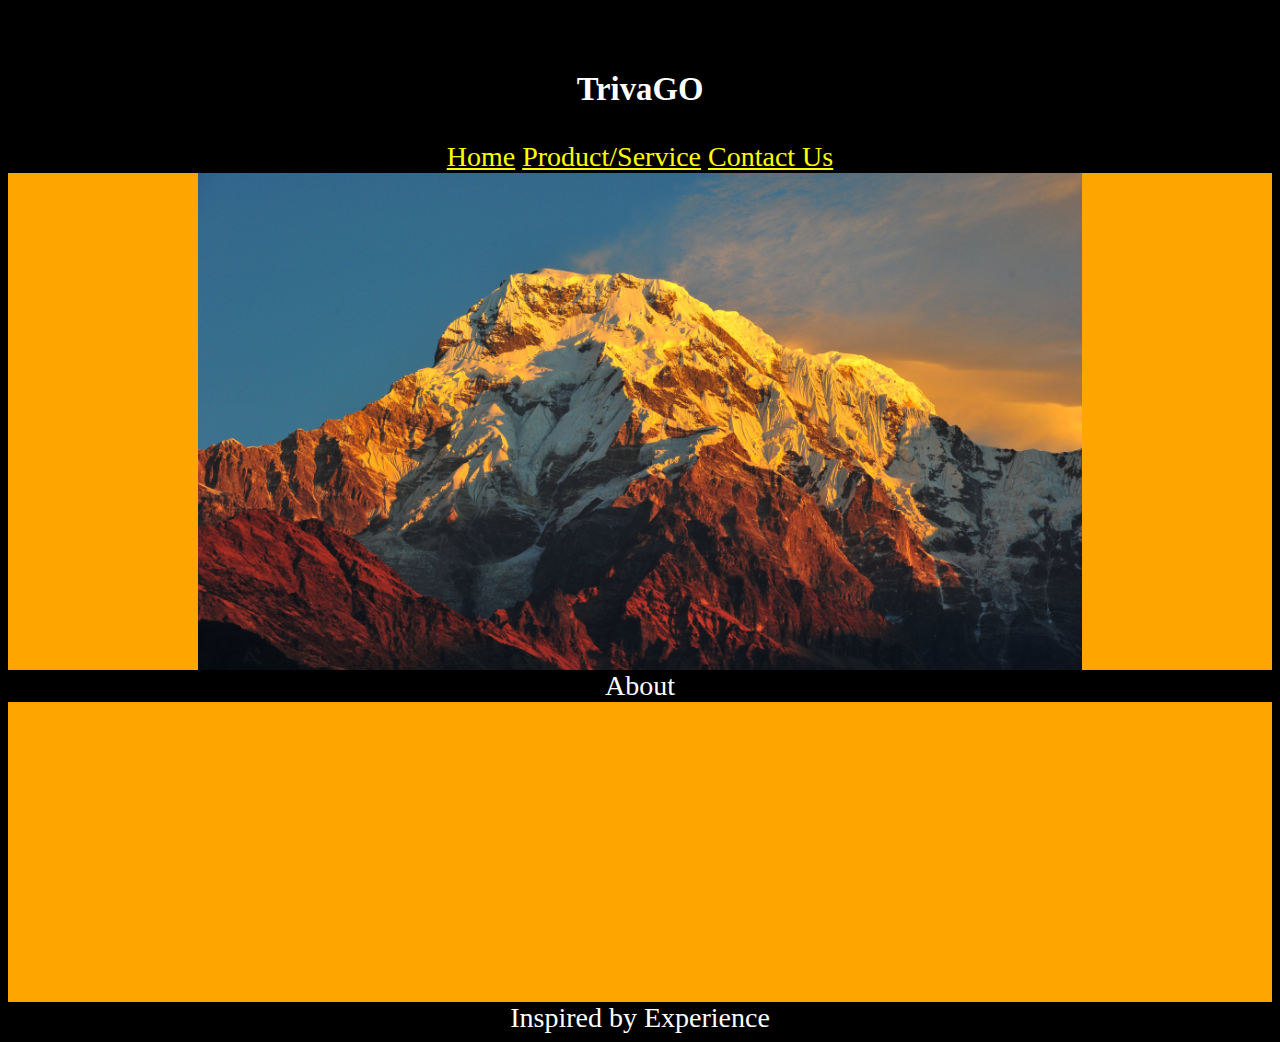
==== index.html @ a4f9dbbc "Add files via upload" ====
<html>
	<head>
		
		<link rel="stylesheet" type="text/css" href="coday.css" />
		<title>Index - EigerIndo</title>
		<meta name="viewport" content="width=device-width, initial-scale=1.0">
		<style>
		
			body	{
				background-color: black;
				}
				
		
			header	{
				background-color: black;
				padding-top: 30px;
				text-align: center;
				font-size: 28px;
				color: white;
			}
				
				
			footer	{
				background-color: black;
				padding-tp: 30px;
				text align: center;
				font-size: 28px;
				color: white;
			}
				
		</style>
		
	</head>
	
	<body>
		<header>
		<h3><center>TrivaGO</center></h3>
		</header>
		
		<section style="font-size:28; text-align:center; background-color: black;">
		
		<a href="Index.html"style="color: yellow">Home</a>
		<a href="About.html"style="color: yellow">Product/Service</a>
		<a href="Gallery.html"style="color: yellow">Contact Us</a>
		
		
		<section style="background-color: orange">
		<center>
		
		</center>
		</section>
		
		
		<section style="background-color: orange">
		<center>
		<img src="test.jpg" WIDTH="70%">
		</center>
		</section>
		
		<center>
		<footer>About</footer>
		</center>
		
		<section style="background-color: orange">
		<center>
		 <div class="slider">

<ul>
     <li>
	
         <a href="" target="_blank">
         <img alt="Danau Kaco" src="imagea.jpg" />
         </a>

         <div>
             <h3></h3>
             <p></p>
         </div>
     </li>

     <li>
         <a href="" target="_blank">
         <img alt="Gunung Merbabu" src="imageb.jpg" />
         </a>

         <div>
             <h3></h3>
             <p></p>
         </div>
     </li>

     <li>
         <a href="" target="_blank">
         <img alt="Puncak Semeru" src="imagec.jpg" />
         </a>
         <div>
             <h3></h3>
             <p></p>
         </div>
     </li>

     <li>
         <a href="" target="_blank">
         <img alt="Rinjani" src="imaged.jpg" />
         </a>
         <div>
             <h3></h3>
             <p></p>
         </div>
     </li>
</ul>
</div>
</center>
</section>

		<footer><center>Inspired by Experience</center></footer>
	</body>
</html>
---- coday.css ----
*---------------------------- Images Slider------------------------------ */

* {
     margin: 0 auto;
     padding: 0;
}

.slider {
     width: 500px; /* important to be same as image width */
     height: 300px; /* important to be same as image height */
     position: relative; /* important */
     overflow: hidden; /* important */
}

.slider ul {
     list-style: none;
}

/* keyframes #anim_slider */
@-webkit-keyframes anim_slider {
     0% {
             opacity: 0;
     }
     6% {
             opacity: 1;
     }
     24% {
             opacity: 1;
     }
     30% {
             opacity: 0;
     }
     100% {
             opacity: 0;
     }
}

@-moz-keyframes anim_slider {
     0% {
             opacity: 0;
     }
     6% {
             opacity: 1;
     }
     24% {
             opacity: 1;
     }
     30% {
             opacity: 0;
     }
     100% {
             opacity: 0;
     }
}

/* animation */
.slider ul li {
     position: absolute;
     opacity: 0;
     top: 0;

     -webkit-animation-name: anim_slider;
     -webkit-animation-duration: 24.0s;
     -webkit-animation-timing-function: linear;
     -webkit-animation-iteration-count: infinite;
     -webkit-animation-direction: normal;
     -webkit-animation-delay: 0;
     -webkit-animation-play-state: running;
     -webkit-animation-fill-mode: forwards;

     -moz-animation-name: anim_slider;
     -moz-animation-duration: 24.0s;
     -moz-animation-timing-function: linear;
     -moz-animation-iteration-count: infinite;
     -moz-animation-direction: normal;
     -moz-animation-delay: 0;
     -moz-animation-play-state: running;
     -moz-animation-fill-mode: forwards;
}

/* animation delays */
.slider ul li:nth-child(2), .slider ul li:nth-child(2) div {
     -webkit-animation-delay: 6.0s;
     -moz-animation-delay: 6.0s;
}
.slider ul li:nth-child(3), .slider ul li:nth-child(3) div {
     -webkit-animation-delay: 12.0s;
     -moz-animation-delay: 12.0s;
}
.slider ul li:nth-child(4), .slider ul li:nth-child(4) div {
     -webkit-animation-delay: 18.0s;
     -moz-animation-delay: 18.0s;
}

.slider ul li a {
     text-decoration: none;
     color: #fff;
}

.slider ul li p {
     color: #fff;
     font-size: 12px;
     margin-top: -5px;
     padding: 10px 15px;
     filter: alpha(opacity=80);
     -moz-opacity: 0.8;
     -khtml-opacity: 0.8;
     opacity: 0.8;
} .slider ul li img a {
     display: block;
     float: left;
     width: 100%;
}

/* keyframes #captions */
@-webkit-keyframes captions {
     0% {
             top: 100%;
             opacity: 0;
     }
     5% {
             top: 80%;
             opacity: 1;
     }
     20% {
             top: 80%;
             opacity: 1;
     }
     25% {
             top: 100%;
             opacity: 0;
     }
     100% {
             top: 100%;
             opacity: 0;
     }
}

@-moz-keyframes captions {
     0% {
             top: 100%;
             opacity: 0;
     }
     5% {
             top: 80%;
             opacity: 1;
     }
     20% {
             top: 80%;
             opacity: 1;
     }
     25% {
             top: 100%;
             opacity: 0;
     }
     100% {
             top: 100%;
             opacity: 0;
     }
}

.slider h3 {
     text-transform: uppercase;
     color: #fff;
     font-size: 14px;
     line-height: 14px;
     padding: 10px 15px 0;
     filter: alpha(opacity=80);
     -moz-opacity: 0.8;
     -khtml-opacity: 0.8;
     opacity: 0.8;
}

.slider ul li div {
     text-align: center;
     color: #fff;
     background-color: rgba(45, 44, 44, 0.7);
     background: rgba(45, 44, 44, 0.7);
     margin: 0;
     padding: 0;
     position: absolute;
     bottom: 0;
     width: 500px; /* important to be same as image width */
     z-index :999;

/* css3 animation */
     -webkit-animation-name: captions;
     -webkit-animation-duration: 24.0s;
     -webkit-animation-timing-function: linear;
     -webkit-animation-iteration-count: infinite;
     -webkit-animation-direction: normal;
     -webkit-animation-delay: 0;
     -webkit-animation-play-state: running;
     -webkit-animation-fill-mode: forwards;

     -moz-animation-name: captions;
     -moz-animation-duration: 24.0s;
     -moz-animation-timing-function: linear;
     -moz-animation-iteration-count: infinite;
     -moz-animation-direction: normal;
     -moz-animation-delay: 0;
     -moz-animation-play-state: running;
     -moz-animation-fill-mode: forwards;
}
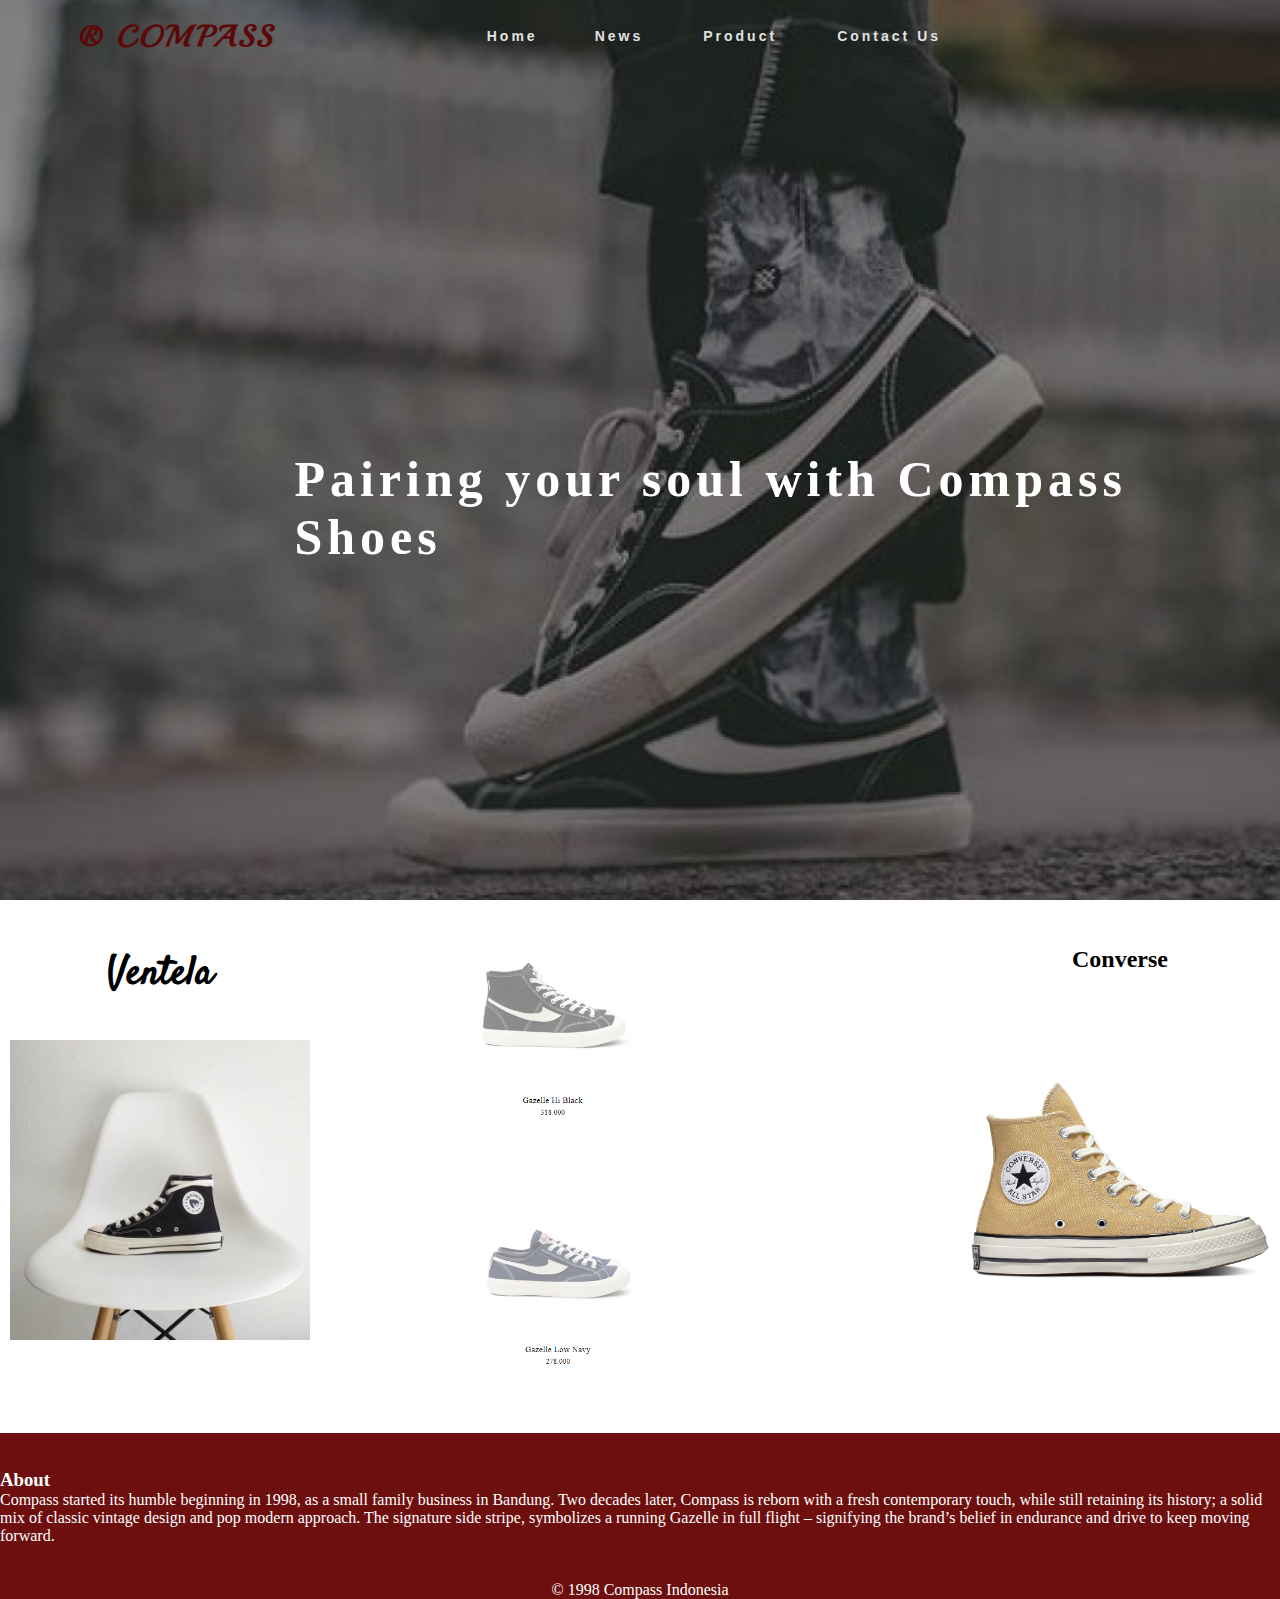
==== commit 0e76bd72: "Add files via upload" ====
--- a/index.html
+++ b/index.html
@@ -1,118 +1,91 @@
-<html>
-	<head>
-		
-		<link rel="stylesheet" type="text/css" href="coday.css" />
-		<title>Index - EigerIndo</title>
-		<meta name="viewport" content="width=device-width, initial-scale=1.0">
-		<style>
-		
-			body	{
-				background-color: black;
-				}
-				
-		
-			header	{
-				background-color: black;
-				padding-top: 30px;
-				text-align: center;
-				font-size: 28px;
-				color: white;
-			}
-				
-				
-			footer	{
-				background-color: black;
-				padding-tp: 30px;
-				text align: center;
-				font-size: 28px;
-				color: white;
-			}
-				
-		</style>
-		
-	</head>
-	
-	<body>
-		<header>
-		<h3><center>TrivaGO</center></h3>
-		</header>
-		
-		<section style="font-size:28; text-align:center; background-color: black;">
-		
-		<a href="Index.html"style="color: yellow">Home</a>
-		<a href="About.html"style="color: yellow">Product/Service</a>
-		<a href="Gallery.html"style="color: yellow">Contact Us</a>
-		
-		
-		<section style="background-color: orange">
-		<center>
-		
-		</center>
-		</section>
-		
-		
-		<section style="background-color: orange">
-		<center>
-		<img src="test.jpg" WIDTH="70%">
-		</center>
-		</section>
-		
-		<center>
-		<footer>About</footer>
-		</center>
-		
-		<section style="background-color: orange">
-		<center>
-		 <div class="slider">
+<!DOCTYPE html>
+<html lang="en">
 
-<ul>
-     <li>
-	
-         <a href="" target="_blank">
-         <img alt="Danau Kaco" src="imagea.jpg" />
-         </a>
+<head>
+    <meta charset="UTF-8">
+    <meta name="viewport" content="width=device-width, initial-scale=1.0">
+    <meta http-equiv="X-UA-Compatible" content="ie=edge">
+    <link href="https://fonts.googleapis.com/css?family=Playball&display=swap" rel="stylesheet">
+    <link href="https://fonts.googleapis.com/css?family=Satisfy&display=swap" rel="stylesheet">
+    <link rel="stylesheet" href="style.css">
+    <title>Welcome | Compass</title>
+</head>
 
-         <div>
-             <h3></h3>
-             <p></p>
-         </div>
-     </li>
+<body>
 
-     <li>
-         <a href="" target="_blank">
-         <img alt="Gunung Merbabu" src="imageb.jpg" />
-         </a>
 
-         <div>
-             <h3></h3>
-             <p></p>
-         </div>
-     </li>
+<div class="yutaka" style="background-image: url('bg1.png');">
 
-     <li>
-         <a href="" target="_blank">
-         <img alt="Puncak Semeru" src="imagec.jpg" />
-         </a>
-         <div>
-             <h3></h3>
-             <p></p>
-         </div>
-     </li>
+    <nav>
+        <div class="logo">
+            <h4> &reg; Compass</h4>
+        </div>
+        <ul class="nav-links">
+            <li>
+                <a href="#" class="navHome">Home</a>
+            </li>
+            <li>
+                <a href="#" class="navAbout">News</a>
+            </li>
+            <li>
+                <a href="#" class="navWork">Product</a>
+            </li>
+            <li>
+                <a href="#" class="contact">Contact Us</a>
+            </li>
 
-     <li>
-         <a href="" target="_blank">
-         <img alt="Rinjani" src="imaged.jpg" />
-         </a>
-         <div>
-             <h3></h3>
-             <p></p>
-         </div>
-     </li>
-</ul>
+        </ul>
+    </nav>
+
+    <div class="lg-heading">
+            <h2>Pairing your soul with Compass Shoes</h2>
+        </div>
+    
 </div>
-</center>
-</section>
+<div class="row">
+  <div class="column side"> <br><br>
+    <div class="ikl1"><center><h2>Ventela</h2></center></div>
+     <br><br>
+    <img src="sepatuv.jpg" width="300" style="background-size: cover; background-position: 0 0;">
+  </div>
+  
+  <div class="column middle">
+     <img src="sepatu1.png" width="450">
+            <img src="sepatu2.png" width="450">
+    
+  </div>
+  
+  <div class="column side"><br><br>
+    <center><h2>Converse</h2></center>
+    <br><br><br><br><br><br>
+    
+    <img src="conver.jpg" width="300" style="background-size: cover;">
+  </div>
+</div>
+  
 
-		<footer><center>Inspired by Experience</center></footer>
-	</body>
+
+
+    <!-- <div class="produk">
+        <center>
+            <img src="sepatu1.png" width="450">
+            <img src="sepatu2.png" width="450">
+        </center>
+
+    </div> -->
+
+
+<footer style="background-color: #6D0F0F; color: white;">
+    <div class="about"><br><br>
+        <h3>About</h3>
+        <p>Compass started its humble beginning in 1998, as a small family business in Bandung. Two decades later, Compass is reborn with a fresh contemporary touch, while still retaining its history; a solid mix of classic vintage design and pop modern approach. The signature side stripe, symbolizes a running Gazelle in full flight – signifying the brand’s belief in endurance and drive to keep moving forward.</p>
+    </div> 
+    <center><br><br>
+        <p>&copy; 1998 Compass Indonesia </p>
+
+    </center>
+    
+</footer>
+</body>
+
 </html>--- a/style.css
+++ b/style.css
@@ -0,0 +1,135 @@
+* {
+    margin: 0px;
+    padding: 0px;
+    box-sizing: border-box;
+}
+
+body {
+    
+    
+   
+    height: 100%;
+    background-color: #ffffff;
+}
+
+
+
+nav {
+    display: flex;
+    justify-content: space-around;
+    align-items: center;
+    min-height: 8vh;
+    font-family: 'Poppins', sans-serif;
+}
+
+.yutaka {
+    background-image: url('bg1.png');
+    height: 100vh;
+    width: 100%;
+    background-repeat: no-repeat;
+    background-size: cover;
+
+}
+
+.ikl1 h2{
+    font-size: 40px;
+    font-family: 'Satisfy', cursive;
+
+}
+
+.ikl2
+
+
+.navHome,
+.navAbout,
+.navWork,
+.contact {
+
+    padding: 3px;
+    border-radius: 4px;
+}
+
+
+
+.logo {
+    color: #5b0909;
+    text-transform: uppercase;
+    letter-spacing: 2px;
+    font-size: 30px;
+    font-family: 'Playball', cursive;
+}
+
+.nav-links {
+    display: flex;
+    width: 60%;
+
+}
+
+.nav-links li {
+    margin-left: 54px;
+}
+
+.navHome:hover {
+    background-color: white;
+    color: #5D4954;
+}
+
+.navAbout:hover {
+    background-color: white;
+    color: #5D4954;
+}
+
+.navWork:hover {
+    background-color: white;
+    color: #5D4954;
+}
+
+.contact:hover {
+    background-color: white;
+    color: #5D4954;
+}
+
+.nav-links li {
+    list-style: none;
+}
+
+.nav-links a {
+    color: rgba(226, 226, 226);
+    text-decoration: none;
+    letter-spacing: 3px;
+    font-weight: bold;
+    font-size: 14px;
+}
+
+/* Tulisan besar tengah */
+
+.lg-heading h2 {
+    font-size: 50px;
+    top: 50%;
+    left: 23%;
+    position: absolute;
+    color: #fff;
+    letter-spacing: 5px;
+
+}
+.column {
+  float: left;
+  padding: 10px;
+}
+
+/* Left and right column */
+.column.side {
+  width: 25%;
+}
+
+/* Middle column */
+.column.middle {
+  width: 50%;
+}
+
+/* Clear floats after the columns */
+.row:after {
+  content: "";
+  display: table;
+  clear: both;
+}
